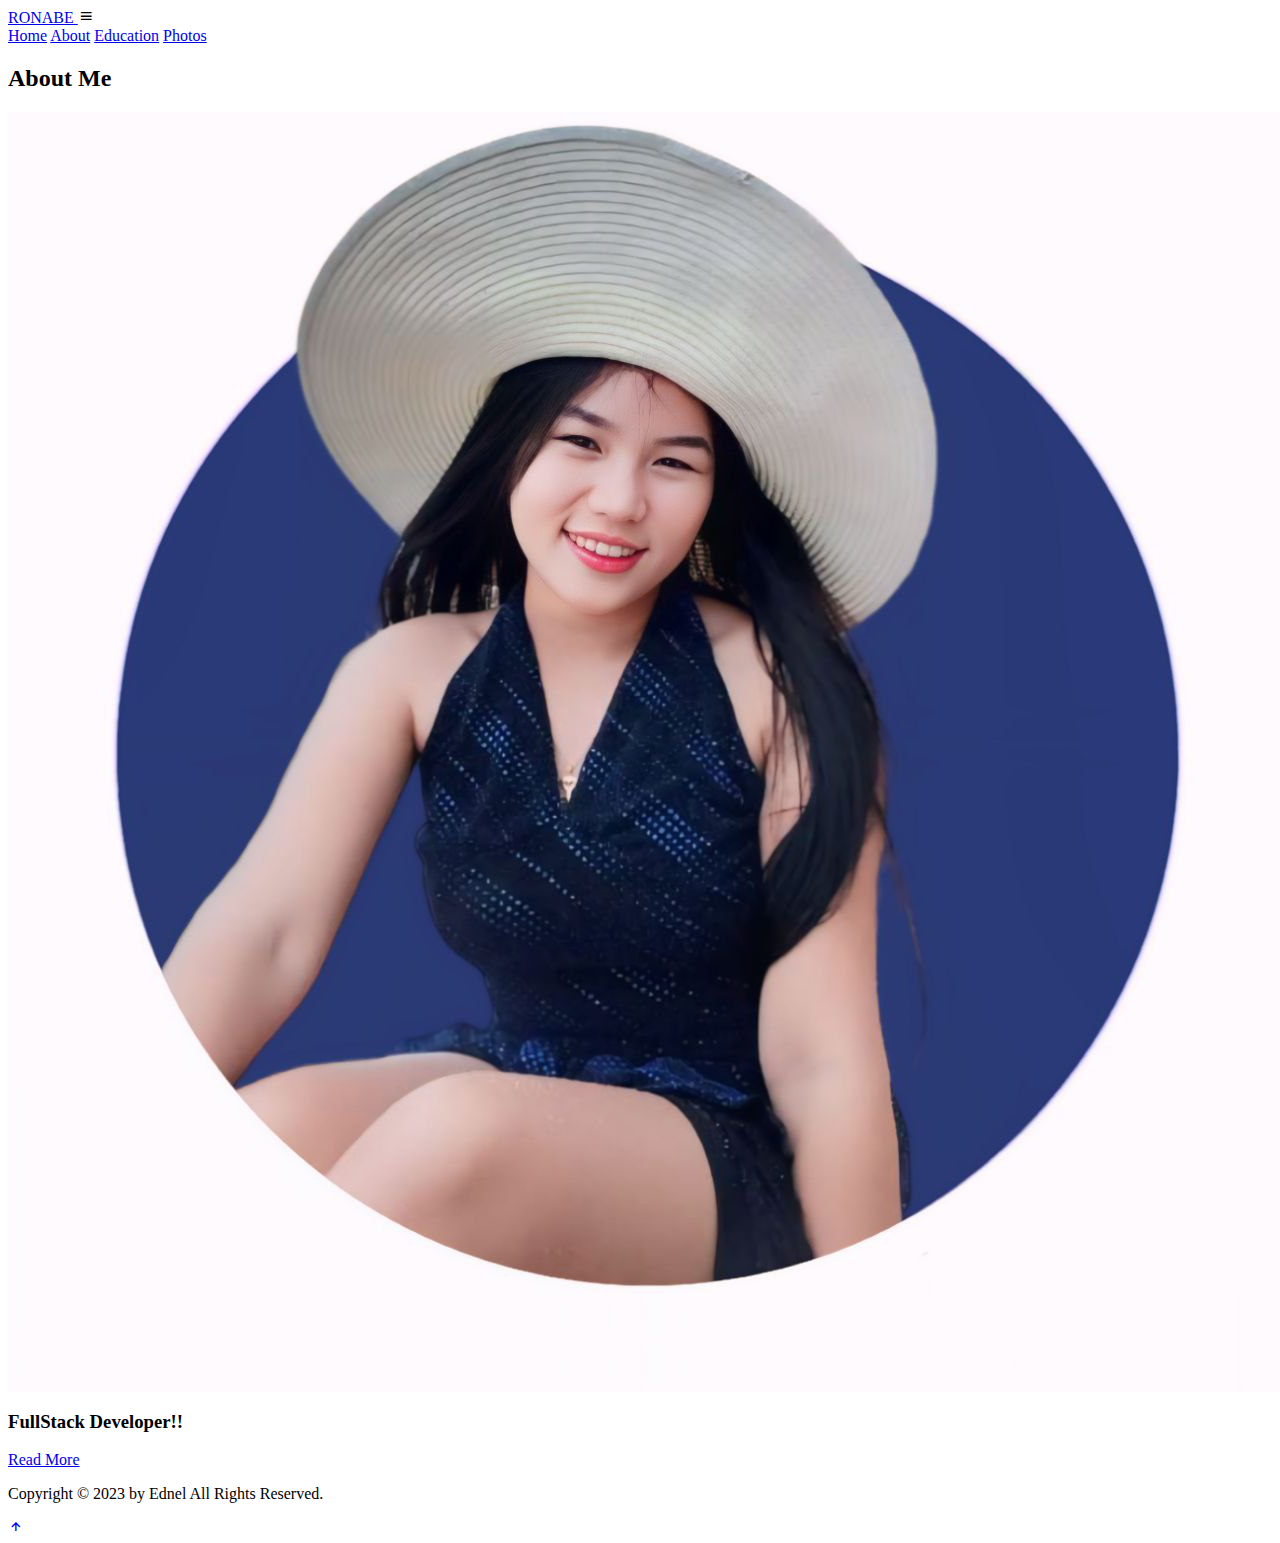
==== About.html @ eaa4edcd "Add files via upload" ====
<html lang="en"><head>
    <meta charset="UTF-8">
    <meta http-equiv="X-UA-Compatible" content="IE=edge">
    <meta name="viewport" content="width=device-width, initial-scale=1.0">
    <title>MY PORTFOLIO</title>

    <link rel="stylesheet" href="C:\Users\Client\Desktop\wbesite\style.css">

    <!--logo icon -->
    <link rel="icon" href="images/ednel-removebg-preview.png" type="image/x-icon">

    <!--box icons -->
    <link href="https://unpkg.com/boxicons@2.1.4/css/boxicons.min.css" rel="stylesheet">
</head>
<body>
    <!--header design-->
    <header class="header">
        <a href="#" class="logo">RONABE <span class="animate" style="--i:1;"></span></a>
        
        <div class="bx bx-menu" id="menu-icon"><span class="animate" style="--i:2;"></span></div>

        <nav class="navbar">

            <a href="WEBSITE.html">Home</a>
            <a href="About.html">About</a>
            <a href="education.html">Education</a>
            <a href="Photos.html">Photos</a>

            <span class="active-nav"></span>
            <span class="animate" style="--i:2;"></span>
        </nav>
    </header>


    <!--About Section-->
    <section class="about show-animate" id="about">
        <h2 class="heading">About <span>Me</span><span class="animate scroll" style="--i:1;"></span></h2>

        <div class="about-img">
            <img src="Profile.jpg" alt="">
            <span class="circle-spin"></span>
            <span class="animate scroll" style="--i:2;"></span>
        </div>

        <div class="about-content">
            <h3>FullStack Developer!!<span class="animate scroll" style="--i:3;"></span></h3>
            <p>
                
                
                <span class="animate scroll" style="--i:4;"></span>
            </p>

            <div class="btn-box btns">
                <a href="#" class="btn">Read More</a>
                <span class="animate scroll" style="--i:5;"></span>
            </div>
        </div>
    </section>

    <!--Footer Section Design-->

    <footer class="footer">
        <div class="footer-text">
            <p>Copyright © 2023 by Ednel All Rights Reserved.</p>
            
            <span class="animate scroll" style="--i:1;"></span>
        </div>
        <div class="footer-iconTop">
            <a href="#"><i class="bx bx-up-arrow-alt"></i></a>

            <span class="animate scroll" style="--i:3;"></span>
        </div>
    </footer>
    <script src="js/script.js"></script>

</body></html>
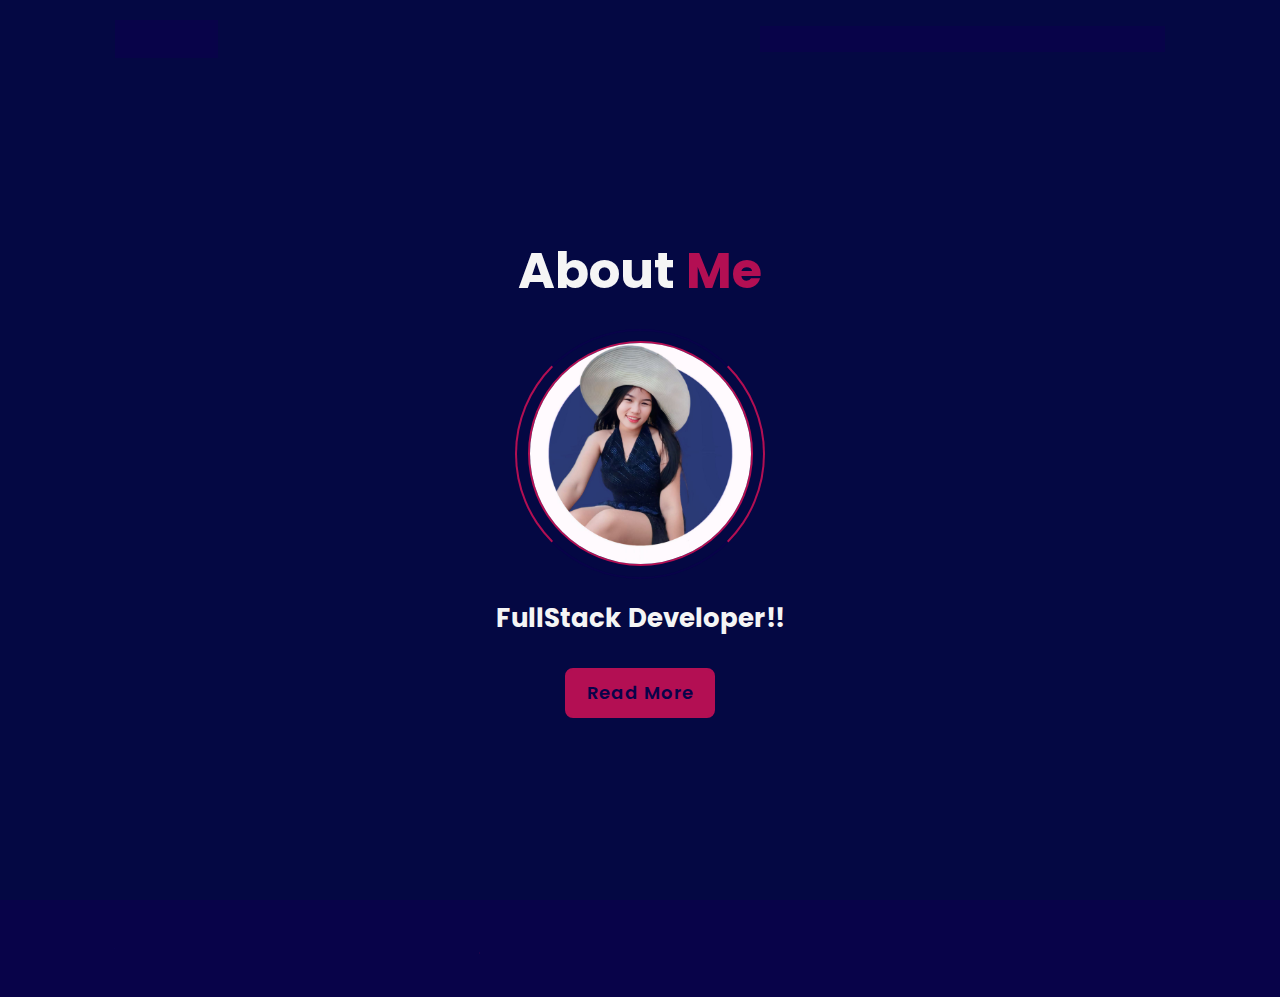
==== commit 9d3b1439: "Add files via upload" ====
--- a/About.html
+++ b/About.html
@@ -4,7 +4,7 @@
     <meta name="viewport" content="width=device-width, initial-scale=1.0">
     <title>MY PORTFOLIO</title>
 
-    <link rel="stylesheet" href="C:\Users\Client\Desktop\wbesite\style.css">
+    <link rel="stylesheet" href="style.css">
 
     <!--logo icon -->
     <link rel="icon" href="images/ednel-removebg-preview.png" type="image/x-icon">
@@ -21,7 +21,7 @@
 
         <nav class="navbar">
 
-            <a href="WEBSITE.html">Home</a>
+            <a href="index.html">Home</a>
             <a href="About.html">About</a>
             <a href="education.html">Education</a>
             <a href="Photos.html">Photos</a>
--- a/style.css
+++ b/style.css
@@ -0,0 +1,860 @@
+@import url('https://fonts.googleapis.com/css2?family=Poppins:ital,wght@0,300;0,400;0,500;0,600;1,400&display=swap');
+*{
+    margin: 0;
+    padding: 0;
+    box-sizing: border-box;
+    text-decoration: none;
+    border: none;
+    outline: none;
+    scroll-behavior: smooth;
+    font-family: 'Poppins', sans-serif;
+}
+:root {
+    --bg-color: hsl(244, 92%, 15%);
+    --second-bg-color:  hsl(244, 92%, 15%);
+    --text-color: #9ddaf7;
+    --main-color: #b30f53;
+}
+
+html {
+    font-size: 62.5%;
+    overflow-x: hidden;
+
+}
+
+body {
+    background: var(--bg-color);
+    color: var(--text-color);
+}
+
+.header {
+    /*navigation bar*/
+    position: fixed;
+    top: 0;
+    left: 0;
+    width: 100%;
+    padding: 2rem 9%;
+    background: transparent;
+    display: flex;
+    justify-content: space-between;
+    align-items: center;
+    z-index: 100;
+    transition: .3s;
+}
+
+.header.sticky {
+    background: var(--bg-color);
+}
+
+.logo {
+    position: relative;
+    font-size: 2.5rem;
+    color: var(--text-color);
+    font-weight: 600;
+}
+
+.navbar{
+    position: relative;
+}
+
+.navbar a {
+    font-size: 1.7rem;
+    color: var(--text-color);
+    font-weight: 500;
+    margin-left: 3.5rem;
+    transition: .3s;
+}
+
+.navbar a:hover,
+.navbar a.active {
+    color: var(--main-color);
+}
+#menu-icon {
+    position: relative;
+    font-size: 3.6rem;
+    color:var(--text-color);
+    cursor: pointer;
+    display: none;
+}
+
+section {
+    min-height: 100vh;
+    padding: 10rem 9% 2rem;
+}
+
+.home {
+    display: flex;
+    align-items: center;
+    padding: 0 9%;
+   /* background: url('/images/bg.jpg');
+    background-size: cover;
+    background-position: center;*/
+    text: rgb(240, 237, 237);
+}
+
+p {
+    display: block;
+    margin-block-start: 1em;
+    margin-block-end: 1em;
+    margin-inline-start: 0px;
+    margin-inline-end: 0px;
+    unicode-bidi: isolate;
+    color: rgb(240, 237, 237);
+}
+
+.home-content {
+    max-width: 60rem;
+    z-index: 99;
+}
+
+.home-content h1 {
+    position: relative;
+    display: inline-block;
+    font-size: 5.6rem;
+    font-weight: 700;
+    line-height: 1.3;
+}
+
+.home-content h1 span {
+    color: var(--text-color);
+}
+.home-content .text-animate {
+    position: relative;
+    width: 32.8rem;
+}
+
+.home-content .text-animate h3 {
+    font-size: 3.2rem;
+    font-weight: 700;
+    color: transparent;
+    -webkit-text-stroke: .7px var(--main-color);
+    background-image: linear-gradient(var(--main-color),var(--main-color));
+    background-repeat: no-repeat;
+    -webkit-background-clip: text;
+    background-position: -33rem 0;
+    
+}
+
+.home.show-animate .home-content .text-animate h3 {
+    animation: homeBgText 6s linear infinite;
+    animation-delay: 2s;
+}
+
+.home-content .text-animate h3::before {
+    content: '';
+    position: absolute;
+    top: 0;
+    left: 0;
+    width: 0;
+    height: 100%;
+    border-right: 2px solid var(--main-color);
+    z-index: -1;
+    
+}
+
+.home.show-animate .home-content .text-animate h3::before {
+    animation: homeCursorText 6s linear infinite;
+    animation-delay: 2s;
+}
+
+.home-content p {
+    position: relative;
+    font-size: 1.6rem;
+    margin: 2rem 0 4rem;
+}
+
+.btn-box {
+    position: relative;
+    display: flex;
+    justify-content: space-between;
+    width: 34rem;
+    height: 5rem;
+}
+
+.btn-box .btn {
+    position: relative;
+    display: inline-flex;
+    justify-content: center;
+    align-items: center;
+    width: 15rem;
+    height: 100%;
+    background: var(--main-color);
+    border: .2rem solid var(--main-color);
+    border-radius: .8rem;
+    font-size: 1.8rem;
+    font-weight: 600;
+    letter-spacing: .1rem;
+    color: var(--bg-color);
+    z-index: 1;
+    overflow: hidden;
+    transition: .5s;
+}
+
+.btn-box .btn:hover {
+    color: var(--main-color);
+}
+
+.btn-box .btn:nth-child(2) {
+    background: transparent;
+    color: var(--main-color);
+}
+.btn-box .btn:nth-child(2):hover {
+    color: var(--bg-color);
+}
+
+.btn-box .btn:nth-child(2)::before{
+    background: var(--main-color);
+}
+
+.btn-box .btn::before {
+    content: '';
+    position: absolute;
+    top: 0;
+    left: 0;
+    width: 0;
+    height: 100%;
+    background: var(--bg-color);
+    z-index: -1;
+    transition: .5s;
+
+}
+
+.btn-box .btn:hover::before {
+    width: 100%;
+}
+
+.home-sci {
+    position: absolute;
+    bottom: 4rem;
+    width: 170px;
+    display: flex;
+    justify-content: space-between;
+}
+.home-sci a {
+    position: relative;
+    display: inline-flex;
+    justify-content: center;
+    align-items: center;
+    width: 40px;
+    height: 40px;
+    background: transparent;
+    border: .2rem solid var(--main-color);
+    border-radius: 50%;
+    font-size: 20px;
+    color: var(--main-color);
+    z-index: 1;
+    overflow: hidden;
+    transition: .5s;
+}
+.home-sci a:hover {
+    color: var(--bg-color);
+}
+.home-sci a::before {
+    content: '';
+    position: absolute;
+    top: 0;
+    left: 0;
+    width: 0%;
+    height: 100%;
+    background: var(--main-color);
+    z-index: -1;
+    transition: .5s;
+}
+
+.home-sci a:hover::before{
+    width: 100%;
+}
+.home-imgHover {
+    position: absolute;
+    top: 0;
+    right: 0;
+    width: 45%;
+    height: 100%;
+    background: transparent;
+    transition: 3s;
+}
+.home-imgHover:hover {
+    background: var(--bg-color);
+    opacity: .8;
+}
+
+.about {
+    display: flex;
+    justify-content: center;
+    align-items: center;
+    flex-direction: column;
+    gap: 2rem;
+    background-color: hsl(236, 89%, 14%);
+    padding-bottom: 6rem;
+    color: #f5f5f5;
+}
+
+.heading {
+    position: relative; 
+    font-size: 5rem;
+    margin-top: 1rem;
+    text-align: center;
+}
+
+span {
+    color: var(--main-color);
+}
+
+.about-img {
+    position: relative;
+    width: 25rem;
+    height: 25rem;
+    border-radius: 50%;
+    display: flex;
+    justify-content: center;
+    align-items: center;
+}
+ .about-img img {
+    width: 90%;
+    border-radius: 50%;
+    border: .2rem solid var(--main-color);
+ }
+ .about-img .circle-spin {
+    position: absolute;
+    top: 50%;
+    left: 50%;
+    transform: translate(-50%, -50%)rotate(0);
+    width: 100%;
+    height: 100%;
+    border-radius: 50%;
+    border-top: .2rem solid var(--second-bg-color);
+    border-bottom: .2rem solid var(--second-bg-color);
+    border-left: .2rem solid var(--main-color);
+    border-right: .2rem solid var(--main-color);
+    animation: aboutSpinner 8s linear infinite;
+ }
+
+ .about-content {
+    text-align: center;
+ }
+
+ .about-content h3 {
+    position: relative;
+    display: inline-block;
+    font-size: 2.6rem;
+ }
+
+ .about-content p {
+    position: relative;
+    font-size: 1.6rem;
+    margin: 2rem 0  3rem;
+ }
+
+.btn-box.btns {
+    display: inline-block;
+    width: 15rem;
+}
+ 
+.btn-box.btns a::before {
+    background: var(--second-bg-color);
+
+}
+
+.education {
+    display: flex;
+    justify-content: center;
+    align-items: center;
+    flex-direction: column;
+    min-height: auto;
+    padding-bottom: 5rem;
+}
+
+.education .education-row {
+    display: flex;
+    flex-wrap: wrap;
+    gap: 5rem;  
+}
+
+.education-row .education-column {
+    flex: 1 1 40rem;
+}
+
+.education-column .title {
+    position: relative;
+    display: inline-block;
+    font-size: 2.5rem;
+    margin: 0 0 1.5rem 2rem;
+}
+
+.education-column .education-box{
+    position: relative;
+    border-left: .2rem solid var(--main-color);
+}
+
+.education-box .education-content {
+    position: relative;
+    padding-left: 2rem;
+}
+
+.education-box .education-content::before {
+    content: '';
+    position: absolute;
+    top: 0;
+    left: -1.1rem;
+    width: 2rem;
+    height: 2rem;
+    background: var(--main-color);
+    border-radius: 50%;
+
+}
+
+.education-content .content {
+    position: relative;
+    padding: 1.5rem;
+    border: .2rem solid var(--main-color);
+    border-radius: .6rem;
+    margin-bottom: 2rem;
+    overflow: hidden;
+
+}
+
+.education-content .content::before {
+    content: '';
+    position: absolute;
+    top: 0;
+    left: 0;
+    width: 0;
+    height: 100%;
+    background: var(--second-bg-color);
+    z-index: -1;
+    transition: .5s;
+
+}
+
+.education-content .content:hover::before{
+    width: 100%;
+
+}
+
+.education-content .content .year {
+    font-size: 1.5rem;
+    color: var(--main-color);
+    padding-bottom: .5rem;
+}
+
+.education-content .content .year i {
+    padding-right: .5rem;
+}
+
+.education-content .content h3 {
+    font-size: 2rem;
+}
+
+.education-content .content p {
+    font-size: 1.6rem;
+    padding-top: .5rem;
+}
+
+/*Photos Css*/
+
+.container h1 {
+    position: relative;
+    display: center;
+    font-size: 5.6rem;
+    font-weight: 700;
+    line-height: 1.3;
+    text-align: center;
+}
+.row {
+  display: collage;
+  flex-wrap: wrap;
+  padding: 0 4px;
+}
+
+/* Create four equal columns that sits next to each other */
+.column {
+  flex: 25%;
+  max-width: 25%;
+  padding: 0 4px;
+}
+
+.column img {
+  margin-top: 8px;
+  vertical-align: middle;
+  width: 100%;
+}
+
+/* Responsive layout - makes a two column-layout instead of four columns */
+@media screen and (max-width: 800px) {
+  .column {
+    flex: 50%;
+    max-width: 50%;
+  }
+}
+
+/* Responsive layout - makes the two columns stack on top of each other instead of next to each other */
+@media screen and (max-width: 600px) {
+  .column {
+    flex: 100%;
+    max-width: 100%;
+  }
+}
+
+/*Contact Css design*/
+
+.contact {
+    min-height: auto;
+    padding-bottom: 7rem;
+}
+
+.contact h2 {
+    display: inline-block;
+    left: 50%;
+    transform: translateX(-50%);
+}
+.contact form {
+    max-width: 70rem;
+    margin: 0 auto;
+    text-align: center;
+}
+
+.contact form .input-box {
+    position: relative;
+    display: flex;
+    justify-content: space-between;
+    flex-wrap: wrap;
+}
+
+.contact form .input-box .input-field {
+    position: relative;
+    width: 49%;
+    margin: .8rem 0;
+}
+
+.contact form .input-box .input-field input,
+.contact form .textarea-field textarea {
+    width: 100%;
+    height: 100%;
+    padding: 1.5rem;
+    font-size: 1.6rem;
+    color: var(--text-color);
+    background: transparent;
+    border-radius: .6rem;
+    border: .2rem solid var(--main-color);
+}
+
+.contact form .input-box .input-field input::placeholder,
+.contact form .textarea-field textarea::placeholder {
+    color: var(--text-color);
+}
+
+.contact form .focus {
+    position: absolute;
+    top: 0;
+    left: 0;
+    width: 0;
+    height: 100%;
+    background: var(--second-bg-color);
+    border-radius: .6rem;
+    z-index: -1;
+    transition: .5s;
+}
+
+.contact form .input-box .input-field input:focus~.focus,
+.contact form .input-box .input-field input:valid~.focus,
+.contact form .textarea-field textarea:focus~.focus,
+.contact form .textarea-field textarea:valid~.focus{
+    width: 100%;
+}
+
+.contact form .textarea-field {
+    position: relative;
+    margin: .8rem 0 2.7rem;
+    display: flex;
+}
+
+.contact form .textarea-field textarea {
+    resize: none;
+}
+
+.contact form .btn-box.btns .btn {
+    cursor: pointer;
+}
+
+.footer {
+    display: flex;
+    justify-content: space-between;
+    align-items: center;
+    flex-wrap: wrap;
+    padding: 2rem 9%;
+    background: var(--second-bg-color);
+}
+
+.footer-text,
+.footer-iconTop {
+    position: relative;
+}
+.footer-text p {
+    font-size: 1.6rem;
+}
+
+.footer-iconTop a {
+    position: relative;
+    display: inline-flex;
+    justify-content: center;
+    align-items: center;
+    padding: .8rem;
+    background: var(--main-color);
+    border: .2rem solid var(--main-color);
+    border-radius: .6rem;
+    z-index: 1;
+    overflow: hidden;
+}
+
+.footer-iconTop a::before {
+    content: '';
+    position: absolute;
+    top: 0;
+    left: 0;
+    width: 0;
+    height: 100%;
+    background: var(--second-bg-color);
+    z-index: -1;
+    transition: .5s;
+}
+
+.footer-iconTop a:hover::before{
+    width: 100%;
+}
+
+.footer-iconTop a i {
+    font-size: 2.4rem;
+    color: var(--bg-color);
+    transition: .5s;
+}
+
+.footer-iconTop a:hover i {
+    color: var(--main-color);
+}
+
+/*Animation reload and scroll*/
+
+.animate {
+    position: absolute;
+    top: 0;
+    right: 0;
+    width: 100%;
+    height: 100%;
+    background: var(--bg-color);
+    z-index: 98;
+}
+
+.animate.home-img {
+    width: 50%;
+}
+.logo .animate,
+.navbar .animate,
+#menu-icon .animate,
+.home.show-animate .animate {
+    animation: showRight  1s ease forwards;
+    animation-delay: calc(.3s * var(--i));
+}
+
+.animate.scroll {
+    transition: 1s ease;
+    transition-delay: calc(.3s / var(--i));
+    animation: none;
+}
+
+section:nth-child(odd) .animate.scroll,
+.footer .animate.scroll {
+    background: var(--second-bg-color);
+}
+.education .education-box .animate.scroll {
+    width: 105%;
+}
+
+.about.show-animate .animate.scroll,
+.education.show-animate .animate.scroll,
+.skills.show-animate .animate.scroll,
+.contact.show-animate .animate.scroll,
+.footer.show-animate .animate.scroll {
+    transition-delay: calc(.3s * var(--i));
+    width: 0;
+}
+/*BreakPoints*/
+@media (max-width: 1200px) {
+    html{
+        font-size: 55%;
+    }
+}
+
+@media (max-width: 991px) {
+    .header {
+        padding: 2rem 4%;
+    }
+    section {
+        padding: 10rem 4% 2rem;
+    }
+    .home {
+        padding: 0 4%;
+    }
+    .footer {
+        padding: 2rem 4%;
+    }
+}
+
+@media (max-width: 850px) {
+    .animate.home-img {
+        width: 55%;
+    }
+}
+
+@media (max-width: 768px) {
+    .header {
+        background: var(--bg-color);
+    }
+    #menu-icon {
+        display: block;
+    }
+
+    .navbar {
+        position: absolute;
+        top: 100%;
+        left: -100%;
+        width: 100%;
+        padding: 1rem 4%;
+        background: var(--main-color);
+        box-shadow: 0 .5rem 1rem rgba(0, 0, 0, .2);
+        z-index: 1;
+        transition: .25s ease;
+        transition-delay: .25s;
+
+    }
+
+    .navbar.active {
+        left: 0;
+        transition-delay: 0s;
+    }
+
+    .navbar .active-nav {
+        position: absolute;
+        top: 0;
+        left: -100%;
+        width: 100%;
+        height: 100%;
+        background: var(--bg-color);
+        border-top: .1rem solid rgba(0, 0, 0, .2);
+        z-index: -1;
+        transition: .25S ease;
+        transition-delay: 0s;
+    }
+
+    .navbar.active .active-nav {
+        left: 0;
+        transition-delay: .25s;
+    }
+
+    .navbar a {
+        display: block;
+        font-size: 2rem;
+        margin: 3rem 0;
+        transform: translateX(-20rem);
+        transition: .25s ease;
+        transition-delay: 0s;
+
+    }
+    
+    .navbar.active a {
+        transform: translateX(0);
+        transition-delay: .25s;
+    }
+
+    .home-imgHover {
+        pointer-events: none;
+        background: var(--bg-color);
+        opacity: .6;
+    }
+}
+
+@media (max-width: 520px) {
+    html {
+        font-size: 50%;
+    }
+
+    .home-content h1 {
+        display: flex;
+        flex-direction: column;
+    }
+
+    .home-sci {
+        width: 160px;
+    }
+    .home-sci a {
+        width: 38px;
+        height: 38px;    
+    }
+}
+
+@media (max-width: 462px) {
+    .home-content h1 {
+        font-size: 5.2rem;
+    }
+    .education {
+        padding: 10rem 4% 5rem 5%;
+    }
+
+    .contact form .input-box .input-field {
+        width: 100%;
+    }
+    .footer {
+        flex-direction: column-reverse;
+    }
+    .footer p {
+        margin: 2rem;
+        text-align: center;
+    }
+}
+
+@media (max-width: 371px) {
+    .home {
+        justify-content: center;
+    }
+    .home-content {
+        display: flex;
+        align-items: center;
+        flex-direction: column;
+        text-align: center;
+    }
+} 
+
+/*Keyframes animation*/
+
+@keyframes homeBgText {
+    0%,10%,100%{
+        background-position: -33rem 0;
+    }
+    65%,85%{
+        background-position: 0 0;
+    }
+}
+
+@keyframes homeCursorText {
+    0%,10%,100%{
+        width: 0;
+    }
+    65%,78%,85%{
+        width: 100%;
+        opacity: 1;
+    }
+    75%,81% {
+        opacity: 0;
+    }
+}
+
+@keyframes aboutSpinner {
+    100% {
+        transform: translate(-50%, -50%)rotate(360deg);
+    }
+}
+
+@keyframes showRight {
+    100% {
+        width: 0;
+    }
+}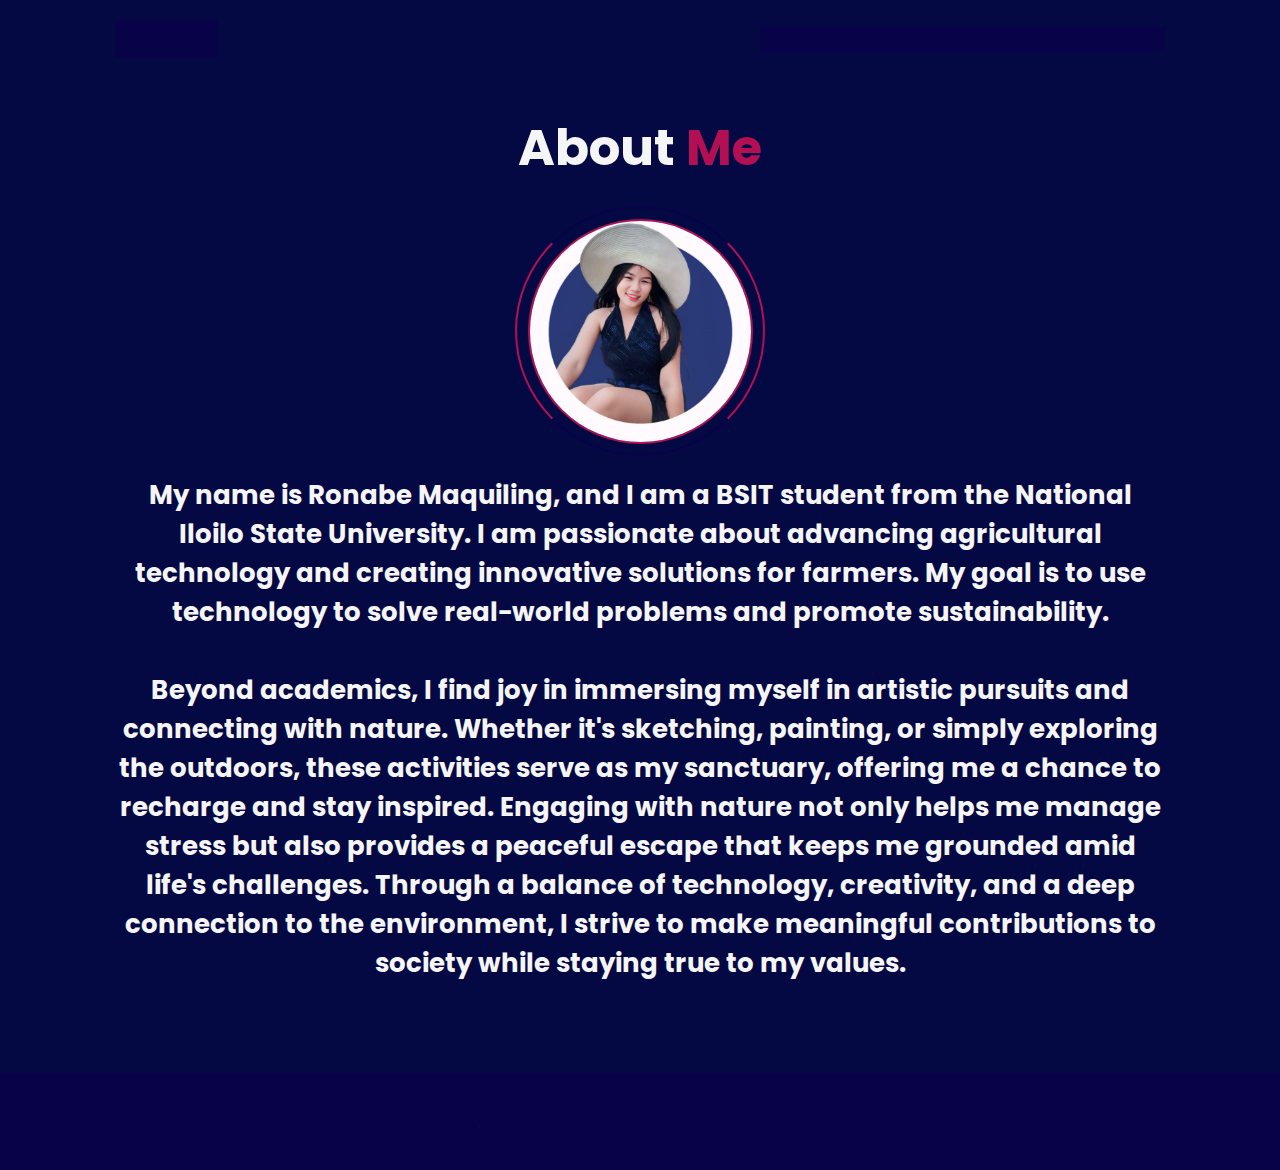
==== commit 5d7c0abf: "Add files via upload" ====
--- a/About.html
+++ b/About.html
@@ -7,7 +7,7 @@
     <link rel="stylesheet" href="style.css">
 
     <!--logo icon -->
-    <link rel="icon" href="images/ednel-removebg-preview.png" type="image/x-icon">
+    <link rel="icon" href="C:\Users\Client\Desktop\wbesite\Profile.jpg" type="image/x-icon">
 
     <!--box icons -->
     <link href="https://unpkg.com/boxicons@2.1.4/css/boxicons.min.css" rel="stylesheet">
@@ -43,18 +43,16 @@
         </div>
 
         <div class="about-content">
-            <h3>FullStack Developer!!<span class="animate scroll" style="--i:3;"></span></h3>
+            <h3>My name is Ronabe Maquiling, and I am a BSIT student from the National Iloilo State University. I am passionate about advancing agricultural technology and creating innovative solutions for farmers. My goal is to use technology to solve real-world problems and promote sustainability.
+            <br><br>
+
+            Beyond academics, I find joy in immersing myself in artistic pursuits and connecting with nature. Whether it's sketching, painting, or simply exploring the outdoors, these activities serve as my sanctuary, offering me a chance to recharge and stay inspired. Engaging with nature not only helps me manage stress but also provides a peaceful escape that keeps me grounded amid life's challenges. Through a balance of technology, creativity, and a deep connection to the environment, I strive to make meaningful contributions to society while staying true to my values.<span class="animate scroll" style="--i:3;"></span></h3>
             <p>
                 
                 
                 <span class="animate scroll" style="--i:4;"></span>
             </p>
 
-            <div class="btn-box btns">
-                <a href="#" class="btn">Read More</a>
-                <span class="animate scroll" style="--i:5;"></span>
-            </div>
-        </div>
     </section>
 
     <!--Footer Section Design-->
--- a/style.css
+++ b/style.css
@@ -16,6 +16,18 @@
     --main-color: #b30f53;
 }
 
+hr {
+    display: block;
+    margin-block-start: 0.5em;
+    margin-block-end: 0.5em;
+    margin-inline-start: auto;
+    margin-inline-end: auto;
+    unicode-bidi: isolate;
+    overflow: hidden;
+    border-style: inset;
+    border-width: 1px;
+    border-color: var(--main-color);
+}
 html {
     font-size: 62.5%;
     overflow-x: hidden;
@@ -99,7 +111,7 @@
     margin-inline-start: 0px;
     margin-inline-end: 0px;
     unicode-bidi: isolate;
-    color: rgb(240, 237, 237);
+    color: rgb(255, 255, 255);
 }
 
 .home-content {
@@ -109,7 +121,7 @@
 
 .home-content h1 {
     position: relative;
-    display: inline-block;
+    display: center;
     font-size: 5.6rem;
     font-weight: 700;
     line-height: 1.3;
@@ -139,6 +151,8 @@
     animation: homeBgText 6s linear infinite;
     animation-delay: 2s;
 }
+
+
 
 .home-content .text-animate h3::before {
     content: '';
@@ -300,6 +314,7 @@
     color: var(--main-color);
 }
 
+
 .about-img {
     position: relative;
     width: 25rem;
@@ -314,6 +329,8 @@
     border-radius: 50%;
     border: .2rem solid var(--main-color);
  }
+
+
  .about-img .circle-spin {
     position: absolute;
     top: 50%;
@@ -355,6 +372,7 @@
 
 }
 
+
 .education {
     display: flex;
     justify-content: center;
@@ -420,7 +438,7 @@
     left: 0;
     width: 0;
     height: 100%;
-    background: var(--second-bg-color);
+    background-color: #b30f53;
     z-index: -1;
     transition: .5s;
 
@@ -433,7 +451,7 @@
 
 .education-content .content .year {
     font-size: 1.5rem;
-    color: var(--main-color);
+    color: white;
     padding-bottom: .5rem;
 }
 
@@ -451,6 +469,86 @@
 }
 
 /*Photos Css*/
+
+  
+}
+
+.gallery {
+  display: collage;
+  justify-content: collage;
+  padding: 10px;
+  background-size: cover;
+  background-position: center;
+  height: 500px;
+  border-color: hotpink;
+}
+
+.gallery h2{
+    font-size: 50px;
+    margin-top: 100px;
+
+}
+.gallery img {
+  width: 200px;
+  cursor: pointer;
+}
+
+.gallery img:hover {
+  transform: scale(1.2);
+  box-shadow: 0px 0px 10px rgba(0, 0, 0, 0.3);
+}
+
+.gallery2 {
+  display: collage;
+  justify-content: collage;
+  padding: 10px;
+  background-size: cover;
+  background-position: center;
+  height: 500px;
+}
+
+.gallery2 h2{
+    font-size: 50px;
+    margin-top: 100px;
+
+
+
+}
+.gallery2 img {
+  width: 200px;
+  cursor: pointer;
+  margin-end: 200px;
+
+}
+
+.gallery2 img:hover {
+  transform: scale(1.2);
+  box-shadow: 0px 0px 10px rgba(0, 0, 0, 0.3);
+}
+
+.photos {
+  display: collage;
+  justify-content: collage;
+  padding: 10px;
+  background-size: cover;
+  background-position: center;
+  height: 500px;
+}
+
+.photos h2{
+    font-size: 50px;
+    margin-top: 100px;
+
+}
+.photos img {
+  width: 200px;
+  cursor: pointer;
+}
+
+.photos img:hover {
+  transform: scale(1.2);
+  box-shadow: 0px 0px 10px rgba(0, 0, 0, 0.3);
+}
 
 .container h1 {
     position: relative;
@@ -475,8 +573,10 @@
 
 .column img {
   margin-top: 8px;
-  vertical-align: middle;
+  horizontal-align: horizontal;
   width: 100%;
+  float: vertical;
+  margin: 10px;
 }
 
 /* Responsive layout - makes a two column-layout instead of four columns */
@@ -495,86 +595,6 @@
   }
 }
 
-/*Contact Css design*/
-
-.contact {
-    min-height: auto;
-    padding-bottom: 7rem;
-}
-
-.contact h2 {
-    display: inline-block;
-    left: 50%;
-    transform: translateX(-50%);
-}
-.contact form {
-    max-width: 70rem;
-    margin: 0 auto;
-    text-align: center;
-}
-
-.contact form .input-box {
-    position: relative;
-    display: flex;
-    justify-content: space-between;
-    flex-wrap: wrap;
-}
-
-.contact form .input-box .input-field {
-    position: relative;
-    width: 49%;
-    margin: .8rem 0;
-}
-
-.contact form .input-box .input-field input,
-.contact form .textarea-field textarea {
-    width: 100%;
-    height: 100%;
-    padding: 1.5rem;
-    font-size: 1.6rem;
-    color: var(--text-color);
-    background: transparent;
-    border-radius: .6rem;
-    border: .2rem solid var(--main-color);
-}
-
-.contact form .input-box .input-field input::placeholder,
-.contact form .textarea-field textarea::placeholder {
-    color: var(--text-color);
-}
-
-.contact form .focus {
-    position: absolute;
-    top: 0;
-    left: 0;
-    width: 0;
-    height: 100%;
-    background: var(--second-bg-color);
-    border-radius: .6rem;
-    z-index: -1;
-    transition: .5s;
-}
-
-.contact form .input-box .input-field input:focus~.focus,
-.contact form .input-box .input-field input:valid~.focus,
-.contact form .textarea-field textarea:focus~.focus,
-.contact form .textarea-field textarea:valid~.focus{
-    width: 100%;
-}
-
-.contact form .textarea-field {
-    position: relative;
-    margin: .8rem 0 2.7rem;
-    display: flex;
-}
-
-.contact form .textarea-field textarea {
-    resize: none;
-}
-
-.contact form .btn-box.btns .btn {
-    cursor: pointer;
-}
 
 .footer {
     display: flex;
